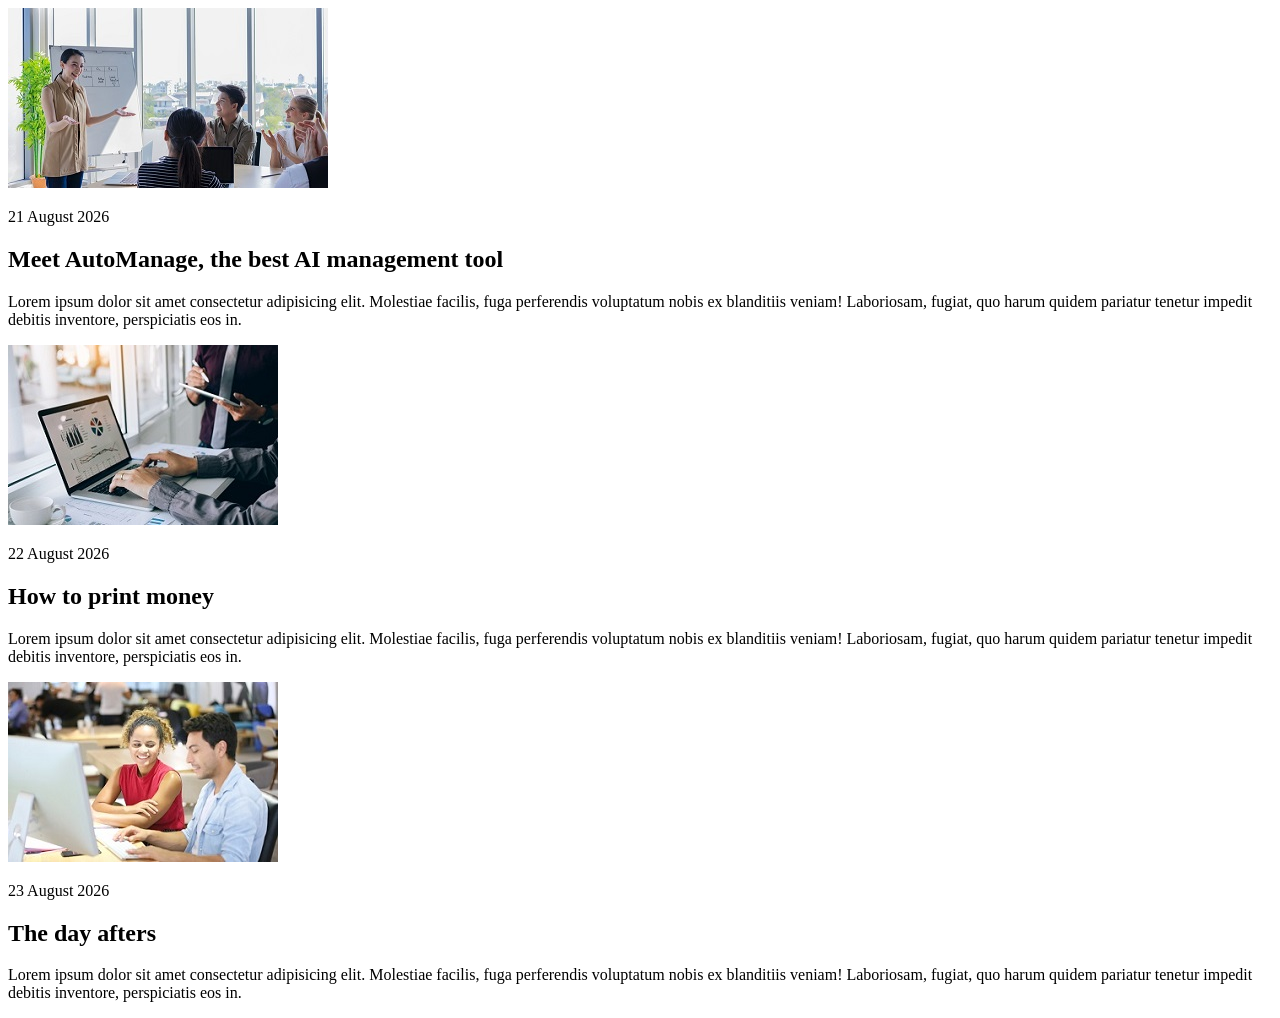
==== flexbox/blogposts/index.html @ b89b9922 "add 3 articles to index.html" ====
<!DOCTYPE html>
<html lang="en">

<head>
  <meta charset="UTF-8">
  <meta name="viewport" content="width=device-width, initial-scale=1.0">
  <link rel="stylesheet" href="style.css">
  <title>Blog posts</title>
</head>

<body>
  <main class="blog-posts">
    <article class="blog-posts__post">
      <img class="blog-posts__post--img" loading="lazy" src="images/4.1.jpg" alt="presentation">
      <p class="blog-posts__post--date">21 August 2026</p>
      <h2 class="blog-posts__post--title">Meet AutoManage, the best AI management tool</h2>
      <p class="blog-posts__post--description">Lorem ipsum dolor sit amet consectetur adipisicing elit. Molestiae
        facilis, fuga perferendis voluptatum nobis ex blanditiis veniam! Laboriosam, fugiat, quo harum quidem pariatur
        tenetur impedit debitis inventore, perspiciatis eos in.</p>
    </article>

    <article class="blog-posts__post">
      <img class="blog-posts__post--img" loading="lazy" src="images/4.2.jpg" alt="presentation">
      <p class="blog-posts__post--date">22 August 2026</p>
      <h2 class="blog-posts__post--title">How to print money</h2>
      <p class="blog-posts__post--description">Lorem ipsum dolor sit amet consectetur adipisicing elit. Molestiae
        facilis, fuga perferendis voluptatum nobis ex blanditiis veniam! Laboriosam, fugiat, quo harum quidem pariatur
        tenetur impedit debitis inventore, perspiciatis eos in.</p>
    </article>

    <article class="blog-posts__post">
      <img class="blog-posts__post--img" loading="lazy" src="images/4.3.jpg" alt="presentation">
      <p class="blog-posts__post--date">23 August 2026</p>
      <h2 class="blog-posts__post--title">The day afters</h2>
      <p class="blog-posts__post--description">Lorem ipsum dolor sit amet consectetur adipisicing elit. Molestiae
        facilis, fuga perferendis voluptatum nobis ex blanditiis veniam! Laboriosam, fugiat, quo harum quidem pariatur
        tenetur impedit debitis inventore, perspiciatis eos in.</p>
    </article>
  </main>
  </main>
</body>

</html>
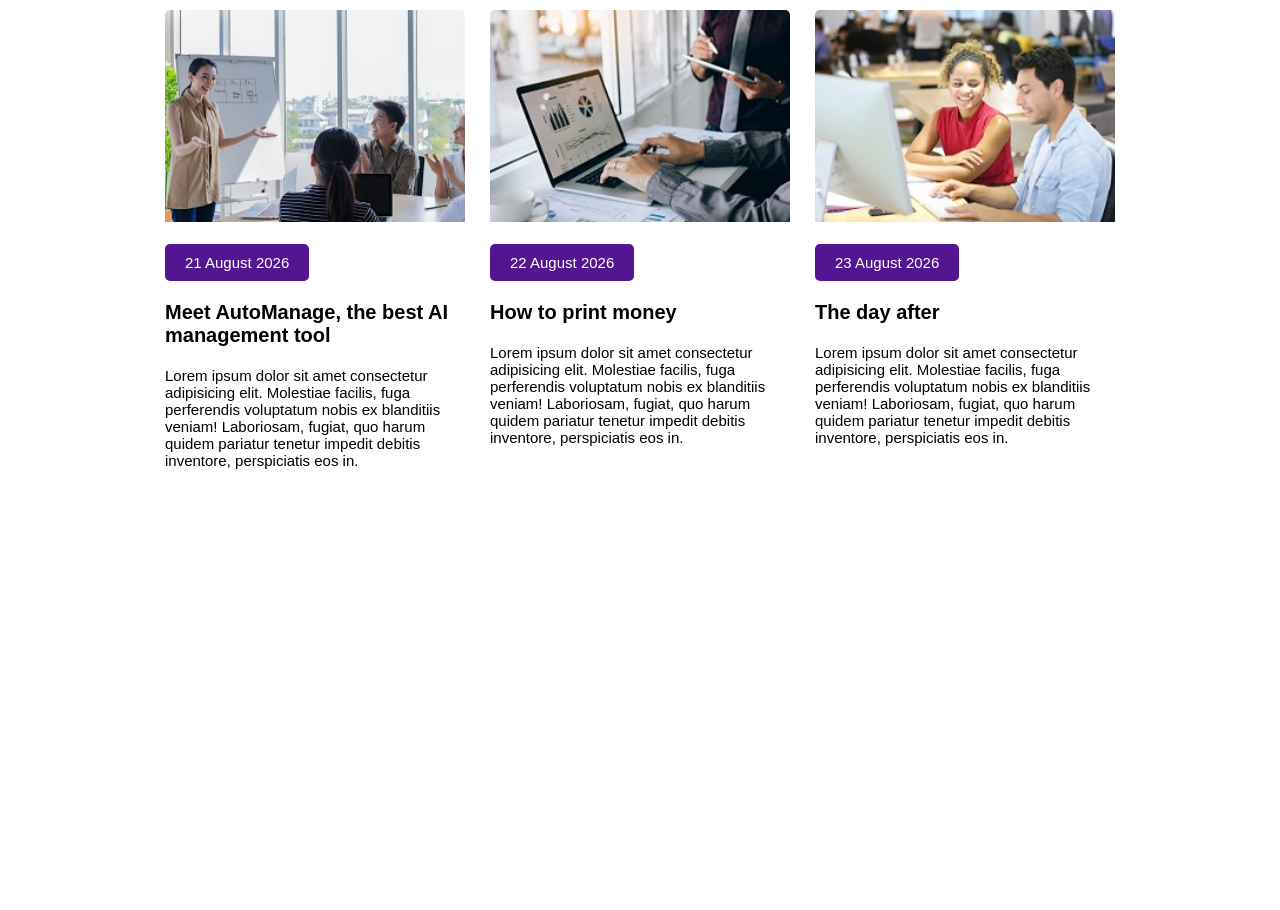
==== commit b90b27f7: "correct typo in an article - html" ====
--- a/flexbox/blogposts/index.html
+++ b/flexbox/blogposts/index.html
@@ -11,7 +11,7 @@
 <body>
   <main class="blog-posts">
     <article class="blog-posts__post">
-      <img class="blog-posts__post--img" loading="lazy" src="images/4.1.jpg" alt="presentation">
+      <img class="blog-posts__post--img" loading="lazy" src="/images/4.1.jpg" alt="presentation">
       <p class="blog-posts__post--date">21 August 2026</p>
       <h2 class="blog-posts__post--title">Meet AutoManage, the best AI management tool</h2>
       <p class="blog-posts__post--description">Lorem ipsum dolor sit amet consectetur adipisicing elit. Molestiae
@@ -20,7 +20,7 @@
     </article>
 
     <article class="blog-posts__post">
-      <img class="blog-posts__post--img" loading="lazy" src="images/4.2.jpg" alt="presentation">
+      <img class="blog-posts__post--img" loading="lazy" src="/images/4.2.jpg" alt="presentation">
       <p class="blog-posts__post--date">22 August 2026</p>
       <h2 class="blog-posts__post--title">How to print money</h2>
       <p class="blog-posts__post--description">Lorem ipsum dolor sit amet consectetur adipisicing elit. Molestiae
@@ -29,9 +29,9 @@
     </article>
 
     <article class="blog-posts__post">
-      <img class="blog-posts__post--img" loading="lazy" src="images/4.3.jpg" alt="presentation">
+      <img class="blog-posts__post--img" loading="lazy" src="/images/4.3.jpg" alt="presentation">
       <p class="blog-posts__post--date">23 August 2026</p>
-      <h2 class="blog-posts__post--title">The day afters</h2>
+      <h2 class="blog-posts__post--title">The day after</h2>
       <p class="blog-posts__post--description">Lorem ipsum dolor sit amet consectetur adipisicing elit. Molestiae
         facilis, fuga perferendis voluptatum nobis ex blanditiis veniam! Laboriosam, fugiat, quo harum quidem pariatur
         tenetur impedit debitis inventore, perspiciatis eos in.</p>
--- a/flexbox/blogposts/style.css
+++ b/flexbox/blogposts/style.css
@@ -0,0 +1,63 @@
+* {
+  margin: 0;
+  padding: 0;
+  box-sizing: border-box;
+}
+
+:root {
+  font-size: 10px;
+}
+
+body {
+  font-family: 'Trebuchet MS', 'Lucida Sans Unicode', 'Lucida Grande', 'Lucida Sans', Arial, sans-serif;
+  min-height: 100vh;
+}
+
+.blog-posts {
+  display: flex;
+  flex-direction: column;
+  justify-content: space-around;
+  gap: 5rem 1.5rem;
+  width: 90%;
+  max-width: 960px;
+  margin: 1rem auto;
+}
+
+.blog-posts__post {
+  max-width: 300px;
+  margin: 0 auto;
+}
+
+.blog-posts__post--img {
+  width: 100%;
+  height: 50%;
+  object-fit: cover;
+  border-radius: .5rem .5rem 0 0;
+}
+
+.blog-posts__post--date {
+  background-color: #541690;
+  display: inline-block;
+  padding: 1rem 2rem;
+  color: white;
+  border-radius: 0.5rem;
+  margin: 2rem 0;
+  font-size: 1.5rem;
+}
+
+.blog-posts__post--title {
+  font-size: 2rem;
+  margin-bottom: 2rem;
+}
+
+.blog-posts__post--description {
+  font-size: 1.5rem;
+}
+
+@media(min-width: 768px) {
+  .blog-posts {
+  flex-direction: row;
+  flex-wrap: wrap;
+  }
+}
+
